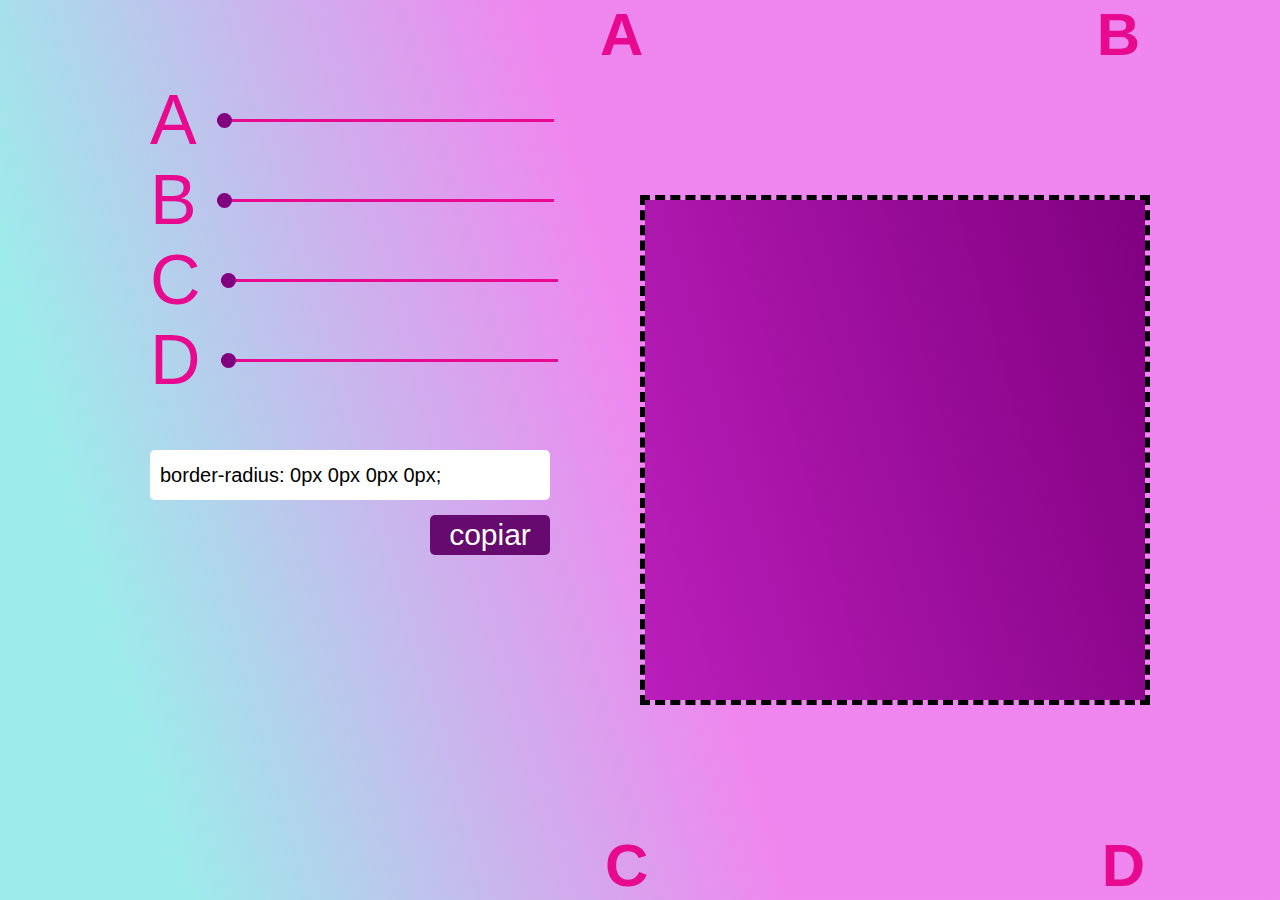
==== Border-radius Previewer/index.html @ be2c2318 "Add new app idea" ====
<!DOCTYPE html>
<html lang="pt-br">
    <head>
        <meta charset="UTF-8">
        <meta http-equiv="X-UA-Compatible" content="IE=edge">
        <meta name="viewport" content="width=device-width, initial-scale=1.0">
        <title>Border-radius Previewer</title>
        <link rel="stylesheet" href="./styles.css">
        <script defer src="./scripts.js"></script>
    </head>
    <body>
        <div class="left-area">
            <div class="ranges-wrapper">
                <div>
                    <span>A</span>
                    <input class="input-A" type="range" value=0 min=0 max=250>
                </div>
                <div>
                    <span>B</span>
                    <input class="input-B" type="range" value=0 min=0 max=250>
                </div>
                <div>
                    <span>C</span>
                    <input class="input-C" type="range" value=0 min=0 max=250>
                </div>
                <div>
                    <span>D</span>
                    <input class="input-D" type="range" value=0 min=0 max=250>
                </div>
            </div>
            <div class="copy-area">
                <input type="text" readonly value="border-radius: 0px 0px 0px 0px;">
                <button type="button">copiar</button>
            </div>
        </div>
        <div class="right-area">
            <div class="square-down">
                <div class="square-up">
                </div>
            </div>
            <h1 class="letter-A">A</h1>
            <h1 class="letter-B">B</h1>
            <h1 class="letter-C">C</h1>
            <h1 class="letter-D">D</h1>
        </div>
    </body>
</html>
---- Border-radius Previewer/styles.css ----
@charset "UTF-8";
/*CONFIGURAÇÕES DO FLEX*/
/*CONFIGURAÇÕES DO BODY*/
/*COLORS*/
* {
  margin: 0;
  padding: 0;
  -webkit-box-sizing: border-box;
          box-sizing: border-box;
}

body {
  width: 100vw;
  height: 100vh;
  font-style: normal;
  font-weight: normal;
  font-family: "Trebuchet MS", Helvetica;
  background: linear-gradient(253.91deg, rgba(243, 130, 239, 0.96) 48.67%, rgba(255, 255, 255, 0) 87.74%), rgba(139, 231, 231, 0.84);
  display: -webkit-box;
  display: -ms-flexbox;
  display: flex;
  -webkit-box-orient: horizontal;
  -webkit-box-direction: normal;
      -ms-flex-direction: row;
          flex-direction: row;
  -webkit-box-align: start;
      -ms-flex-align: start;
          align-items: flex-start;
  -webkit-box-pack: center;
      -ms-flex-pack: center;
          justify-content: center;
}

.left-area {
  height: 100vh;
  width: 50%;
  padding: 80px 0 0 150px;
}

.left-area .ranges-wrapper {
  margin-bottom: 50px;
}

.left-area .ranges-wrapper div {
  display: -webkit-box;
  display: -ms-flexbox;
  display: flex;
  -webkit-box-orient: horizontal;
  -webkit-box-direction: normal;
      -ms-flex-direction: row;
          flex-direction: row;
  -webkit-box-align: center;
      -ms-flex-align: center;
          align-items: center;
  -webkit-box-pack: start;
      -ms-flex-pack: start;
          justify-content: flex-start;
}

.left-area .ranges-wrapper div span {
  font-size: 70px;
  line-height: 80px;
  color: #E7098E;
  padding-right: 20px;
}

.left-area .ranges-wrapper div input {
  all: unset;
  /* limpa os estilos iniciais */
  -webkit-appearance: none;
  /* remove a aparencia padão */
  border: none;
  background: #E7098E;
  height: 3px;
  width: 337px;
}

.left-area .ranges-wrapper div input::-webkit-slider-thumb {
  -webkit-appearance: none;
  border: none;
  height: 15px;
  width: 15px;
  border-radius: 50%;
  background: purple;
  cursor: pointer;
}

.left-area .copy-area {
  display: -webkit-box;
  display: -ms-flexbox;
  display: flex;
  -webkit-box-orient: vertical;
  -webkit-box-direction: normal;
      -ms-flex-direction: column;
          flex-direction: column;
  -webkit-box-align: end;
      -ms-flex-align: end;
          align-items: flex-end;
  -webkit-box-pack: center;
      -ms-flex-pack: center;
          justify-content: center;
  width: 400px;
}

.left-area .copy-area input {
  width: 100%;
  height: 50px;
  border: none;
  border-radius: 5px;
  font-size: 20px;
  margin-bottom: 15px;
  padding-left: 10px;
  outline: none;
}

.left-area .copy-area button {
  width: 120px;
  height: 40px;
  background: #660A6F;
  border: none;
  border-radius: 5px;
  font-size: 30px;
  color: #FFFFFF;
  cursor: pointer;
  outline: none;
}

.right-area {
  width: 50%;
  height: 100vh;
  position: relative;
  display: -webkit-box;
  display: -ms-flexbox;
  display: flex;
  -webkit-box-orient: horizontal;
  -webkit-box-direction: normal;
      -ms-flex-direction: row;
          flex-direction: row;
  -webkit-box-align: center;
      -ms-flex-align: center;
          align-items: center;
  -webkit-box-pack: start;
      -ms-flex-pack: start;
          justify-content: flex-start;
}

.right-area .square-down {
  width: 510px;
  height: 510px;
  border: 5px dashed #000000;
}

.right-area .square-down .square-up {
  width: 100%;
  height: 100%;
  background: linear-gradient(253.91deg, purple, #bb1ebb);
}

.right-area h1 {
  font-size: 60px;
  color: #E7098E;
  position: absolute;
}

.right-area .letter-A, .right-area .letter-B {
  top: 0;
}

.right-area .letter-A {
  left: -40px;
}

.right-area .letter-B {
  right: 140px;
}

.right-area .letter-C, .right-area .letter-D {
  bottom: 0;
}

.right-area .letter-C {
  left: -35px;
}

.right-area .letter-D {
  right: 135px;
}
/*# sourceMappingURL=styles.css.map */
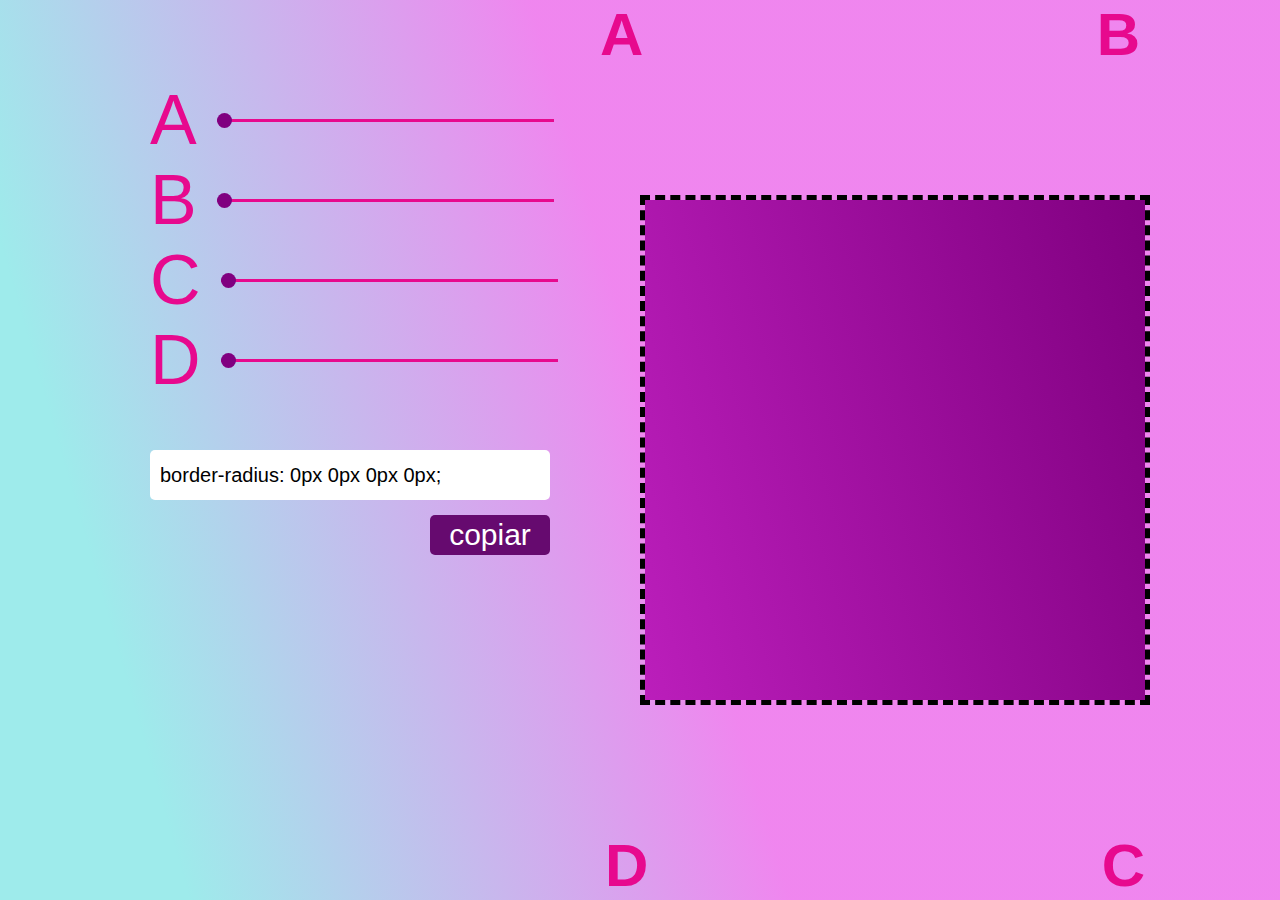
==== commit 0b427674: "Update readme+index" ====
--- a/Border-radius Previewer/index.html
+++ b/Border-radius Previewer/index.html
@@ -40,8 +40,8 @@
             </div>
             <h1 class="letter-A">A</h1>
             <h1 class="letter-B">B</h1>
-            <h1 class="letter-C">C</h1>
-            <h1 class="letter-D">D</h1>
+            <h1 class="letter-C">D</h1>
+            <h1 class="letter-D">C</h1>
         </div>
     </body>
 </html>